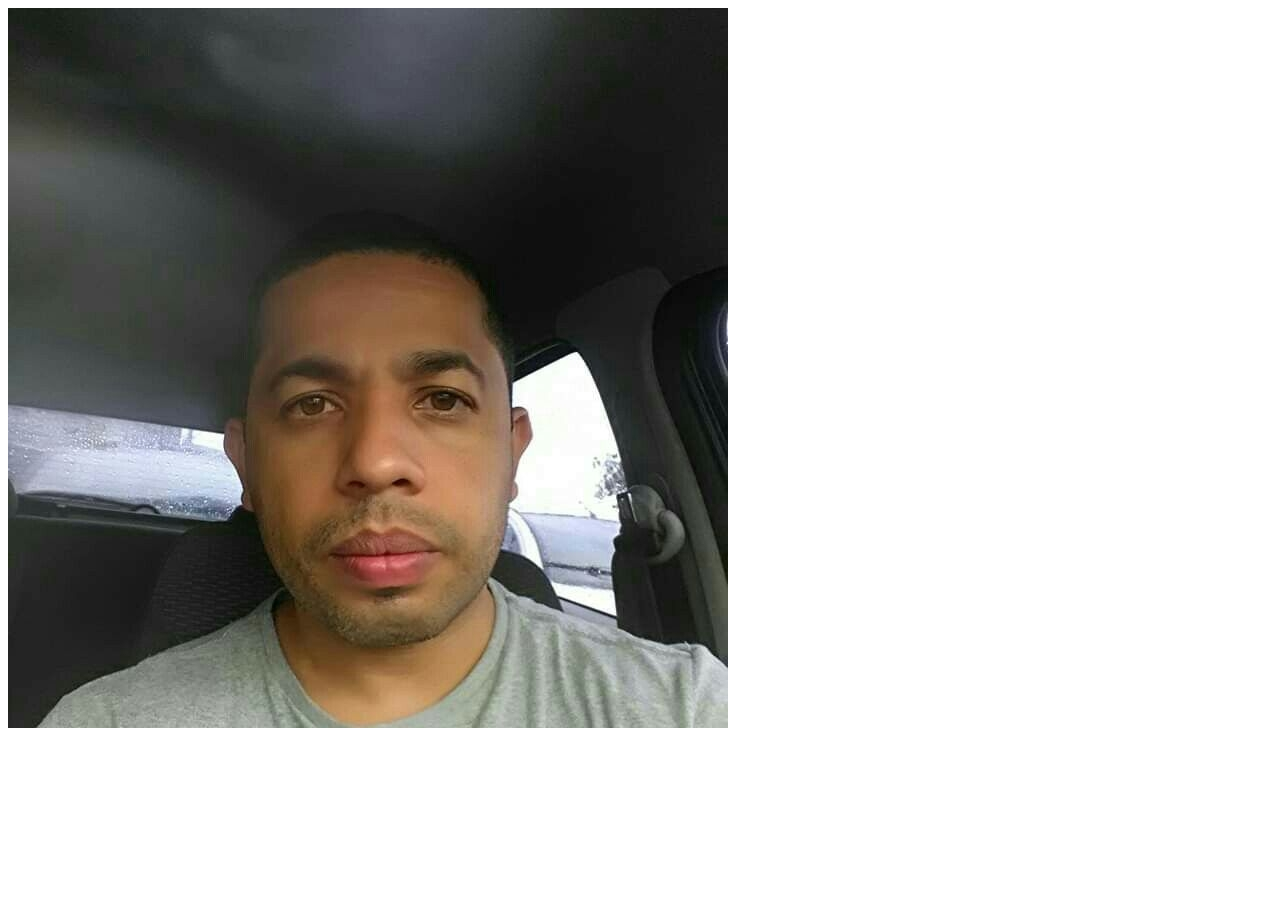
==== index.html @ fdcf712f "index file and profile images" ====
<!DOCTYPE html>
<html lang="en">
<head>
    <meta charset="UTF-8">
    <meta http-equiv="X-UA-Compatible" content="IE=edge">
    <meta name="viewport" content="width=device-width, initial-scale=1.0">
    <title>Link Tree</title>
</head>
<body>
    <img src="images/profile-photo.jpg" alt="">
</body>
</html>
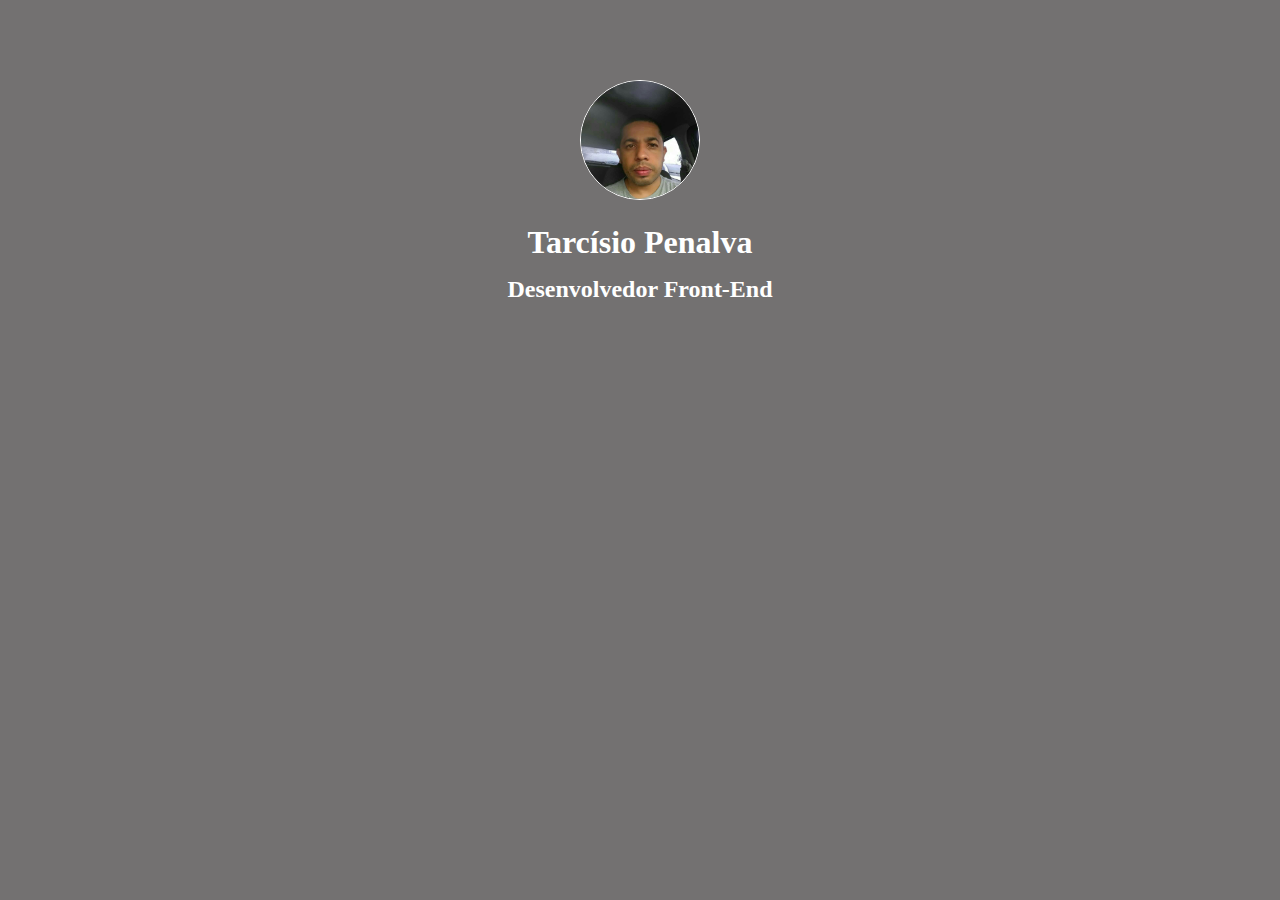
==== commit 6044f800: "html and css" ====
--- a/index.html
+++ b/index.html
@@ -1,12 +1,18 @@
 <!DOCTYPE html>
-<html lang="en">
+<html lang="pt_br">
 <head>
     <meta charset="UTF-8">
     <meta http-equiv="X-UA-Compatible" content="IE=edge">
     <meta name="viewport" content="width=device-width, initial-scale=1.0">
-    <title>Link Tree</title>
+    <link rel="stylesheet" href="assets/css/style.css">
+    <title>Linktree</title>
 </head>
 <body>
-    <img src="images/profile-photo.jpg" alt="">
+    <div class="profile">
+        <img class="profilePhoto" src="assets/images/profile-photo.jpg" alt="Profile Photo">
+        <h1>Tarcísio Penalva</h1>
+        <h2>Desenvolvedor Front-End</h2>
+    </div>
+
 </body>
 </html>--- a/assets/css/style.css
+++ b/assets/css/style.css
@@ -0,0 +1,27 @@
+* {
+    margin: 0;
+    padding: 0;
+    box-sizing: border-box;
+}
+
+body {
+    background-color: #737171;
+    color: #fff;
+}
+
+.profile {
+    text-align: center;
+    margin-top: 80px;
+        
+}
+
+.profilePhoto {
+    width: 120px;
+    border-radius: 100%;
+    border: 1px solid #fff;
+    margin-bottom: 20px;
+}
+
+h2 {
+    margin-top: 15px;
+}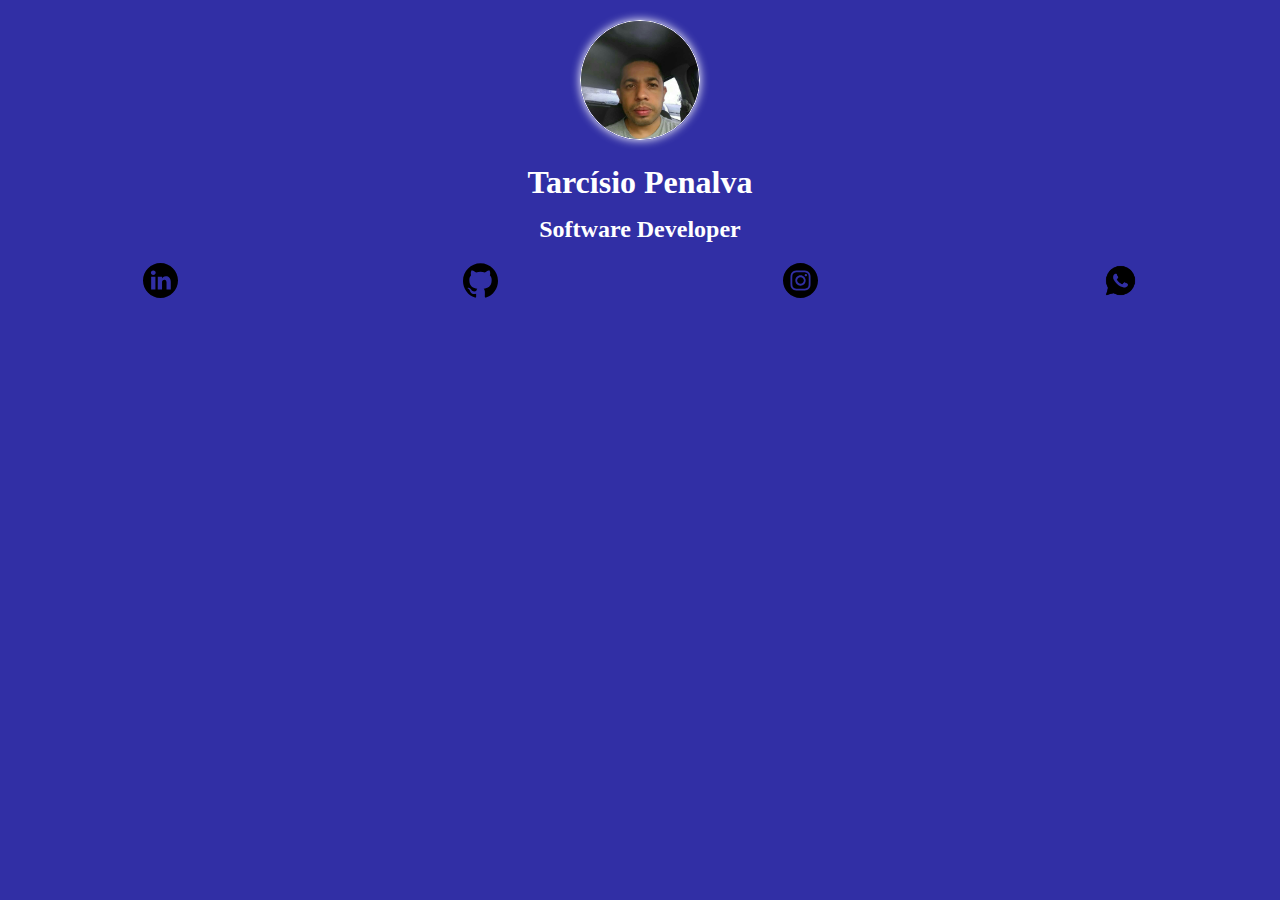
==== commit 694c7b6e: "html images and css updates" ====
--- a/index.html
+++ b/index.html
@@ -9,10 +9,37 @@
 </head>
 <body>
     <div class="profile">
-        <img class="profilePhoto" src="assets/images/profile-photo.jpg" alt="Profile Photo">
+        <img class="avatar" src="assets/images/profile-photo.jpg" alt="avatar">
         <h1>Tarcísio Penalva</h1>
-        <h2>Desenvolvedor Front-End</h2>
+        <h2>Software Developer</h2>
     </div>
+
+    <ul class="social">
+        <li>
+            <a href="https://www.linkedin.com/in/tarcisiopenalva/" target="_blank"> 
+                <img src="assets/images/linkedin.svg" alt="Linkedin-logo">      
+            </a>
+        </li>
+
+        <li>
+            <a href="https://github.com/tarcisiopenalva" target="_blank">
+                <img src="assets/images/github.svg" alt="Github-logo">
+            </a>
+     
+        </li>
+       
+        <li>
+            <a href="https://instagram.com" target="_blank">
+                <img src="assets/images/insta.svg" alt="Instagram-logo">
+            </a>
+        </li>
+
+        <li>
+            <a href="https://wa.me/55710000000000" target="_blank">
+                <img src="assets/images/whatsapp.png" alt="Instagram-logo">
+            </a>
+        </li>
+    </ul>
 
 </body>
 </html>--- a/assets/css/style.css
+++ b/assets/css/style.css
@@ -5,23 +5,36 @@
 }
 
 body {
-    background-color: #737171;
+    background: #312fa5;
+    background-position: cover;
     color: #fff;
 }
 
 .profile {
     text-align: center;
-    margin-top: 80px;
+    margin-top: 20px;
         
 }
 
-.profilePhoto {
+.avatar {
     width: 120px;
     border-radius: 100%;
     border: 1px solid #fff;
     margin-bottom: 20px;
+    box-shadow: 0 0 10px;
 }
 
 h2 {
     margin-top: 15px;
-}+}
+
+.social {
+    display: flex;
+    justify-content: space-around;
+    list-style-type: none;
+    margin-top: 20px;
+}
+
+.social img {
+    width: 35px;
+}
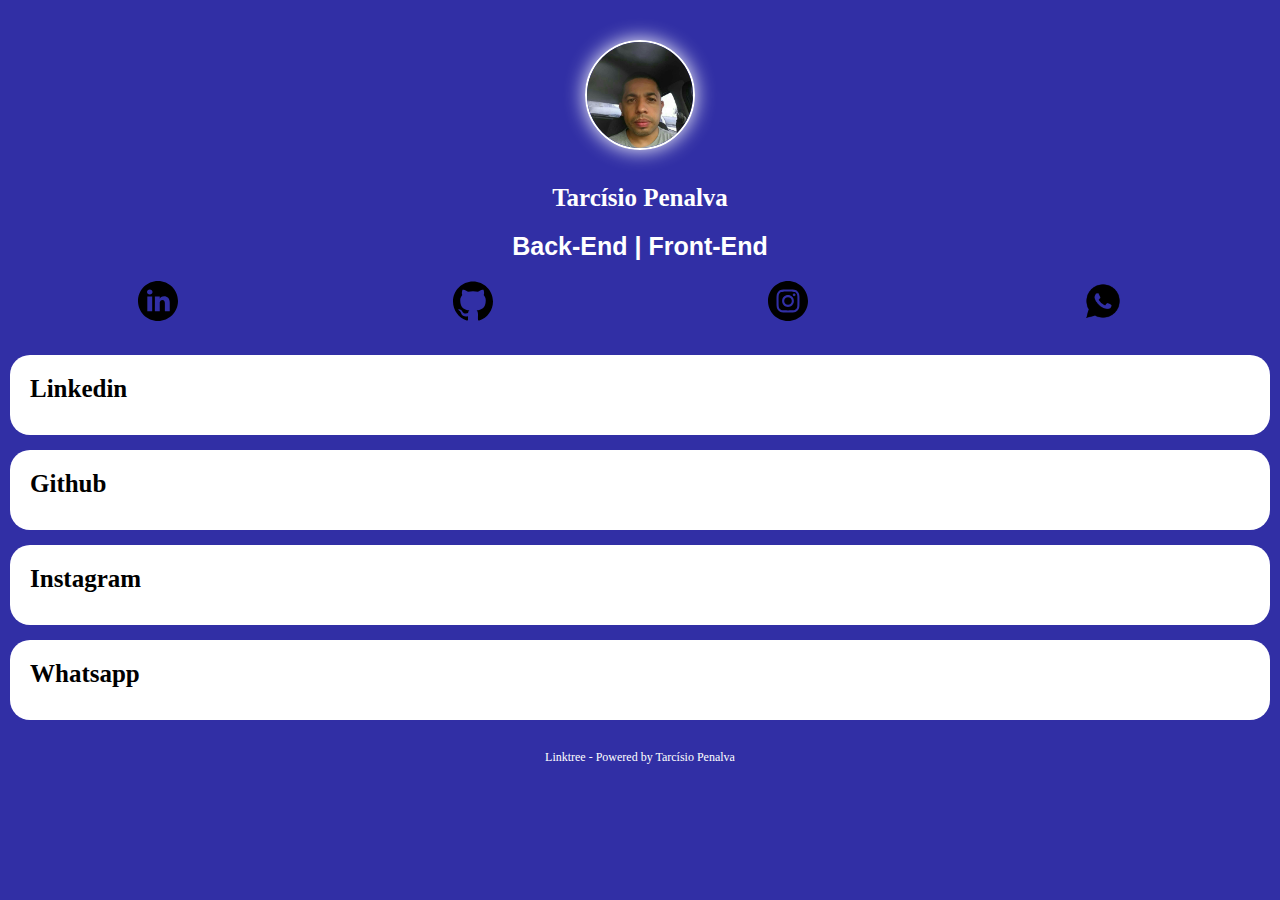
==== commit c7f350f1: "add list, footer and html and css updates" ====
--- a/index.html
+++ b/index.html
@@ -11,7 +11,7 @@
     <div class="profile">
         <img class="avatar" src="assets/images/profile-photo.jpg" alt="avatar">
         <h1>Tarcísio Penalva</h1>
-        <h2>Software Developer</h2>
+        <h2>Back-End | Front-End</h2>
     </div>
 
     <ul class="social">
@@ -41,5 +41,34 @@
         </li>
     </ul>
 
+    <ul class="link-list">
+
+        <li>
+            <a href="#"></a>
+            <span>Linkedin</span>
+        </li>
+
+        <li>
+            <a href="#"></a>
+            <span>Github</span>
+        </li>
+
+        <li>
+            <a href="#"></a>
+            <span>Instagram</span>
+        </li>
+
+        <li>
+            <a href="#"></a>
+            <span>
+                Whatsapp
+            </span>
+        </li>
+    </ul>
+
+    <footer class="footer">
+        Linktree - Powered by Tarcísio Penalva
+    </footer>
+
 </body>
 </html>--- a/assets/css/style.css
+++ b/assets/css/style.css
@@ -12,29 +12,59 @@
 
 .profile {
     text-align: center;
-    margin-top: 20px;
+    margin-top: 40px;
         
 }
 
 .avatar {
-    width: 120px;
+    width: 110px;
     border-radius: 100%;
-    border: 1px solid #fff;
+    border: 2px solid #fff;
+    margin-bottom: 30px;
+    box-shadow: 0 0 20px;
+}
+
+h1 {
+    font-size: 25px;
     margin-bottom: 20px;
-    box-shadow: 0 0 10px;
 }
 
 h2 {
-    margin-top: 15px;
+    font-family: sans-serif;
+    font-size: 25px;
+    margin-bottom: 20px;
 }
 
 .social {
     display: flex;
     justify-content: space-around;
-    list-style-type: none;
-    margin-top: 20px;
+    list-style: none;
+    margin-right: 20px;
 }
 
 .social img {
-    width: 35px;
+    width: 40px;
+    margin-bottom: 30px;
 }
+
+.link-list li {
+    height: 80px;
+    background: #fff;
+    margin: 0 10px 15px 10px;
+    padding: 20px;
+    border-radius: 20px;
+    font-size: 20px;
+    list-style: none;
+    color: #000;    
+}
+
+.link-list li span {
+    font-size: 25px;
+    font-weight: 800;
+}
+
+.footer {
+    text-align: center;
+    font-size: 12px;
+    margin-top: 30px;
+}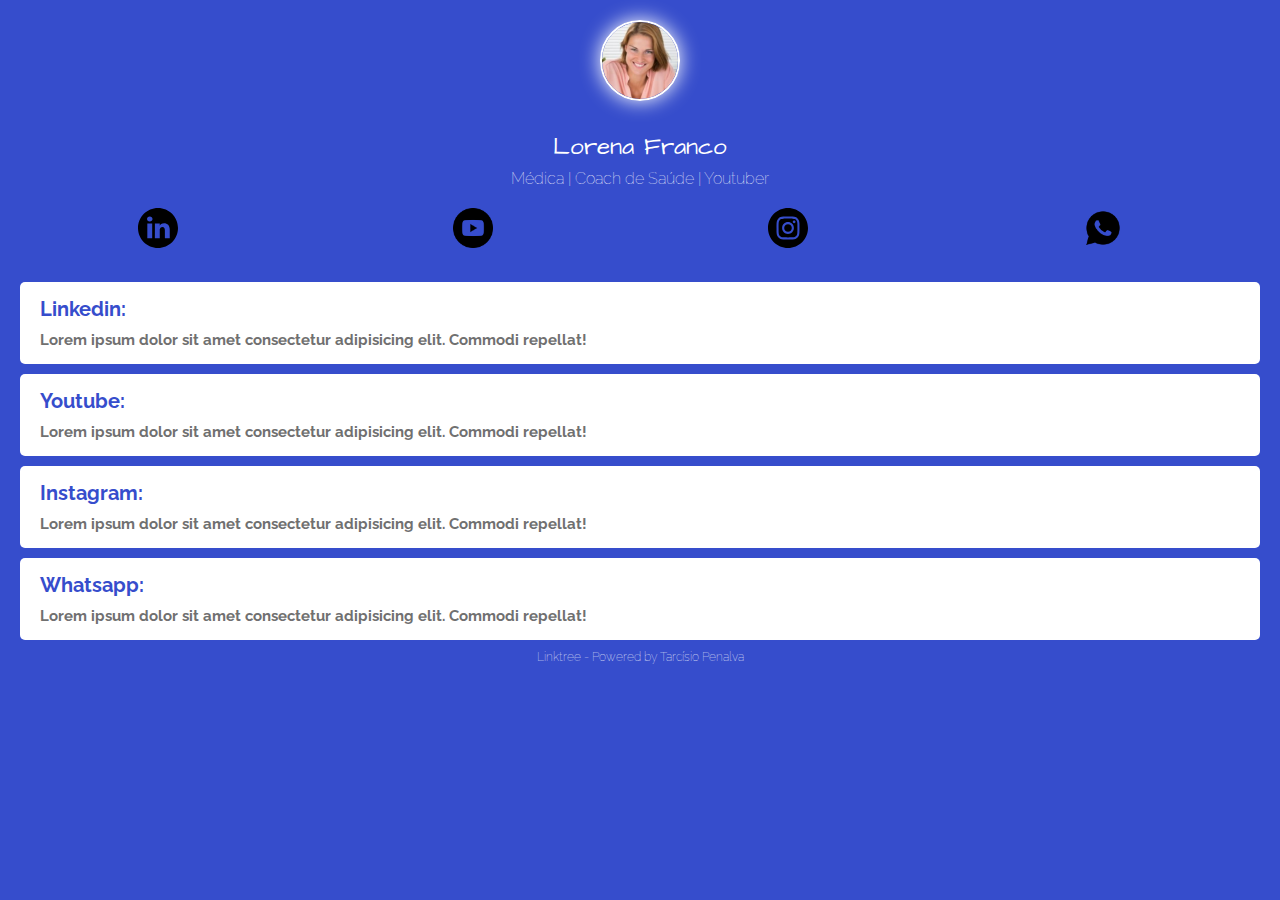
==== commit a4d9ddd9: "client, html and css updates" ====
--- a/index.html
+++ b/index.html
@@ -4,26 +4,32 @@
     <meta charset="UTF-8">
     <meta http-equiv="X-UA-Compatible" content="IE=edge">
     <meta name="viewport" content="width=device-width, initial-scale=1.0">
+    <link rel="preconnect" href="https://fonts.googleapis.com">
+    <link rel="preconnect" href="https://fonts.gstatic.com" crossorigin>
+    <link href="https://fonts.googleapis.com/css2?family=Architects+Daughter&display=swap" rel="stylesheet">
+    <link rel="preconnect" href="https://fonts.googleapis.com">
+    <link rel="preconnect" href="https://fonts.gstatic.com" crossorigin>
+    <link href="https://fonts.googleapis.com/css2?family=Raleway&display=swap" rel="stylesheet">
     <link rel="stylesheet" href="assets/css/style.css">
     <title>Linktree</title>
 </head>
 <body>
     <div class="profile">
-        <img class="avatar" src="assets/images/profile-photo.jpg" alt="avatar">
-        <h1>Tarcísio Penalva</h1>
-        <h2>Back-End | Front-End</h2>
+        <img class="avatar" src="assets/images/avatar.jpg" alt="avatar">
+        <h1>Lorena Franco</h1>
+        <h2>Médica | Coach de Saúde | Youtuber </h2>
     </div>
 
     <ul class="social">
         <li>
-            <a href="https://www.linkedin.com/in/tarcisiopenalva/" target="_blank"> 
+            <a href="https://www.linkedin.com/" target="_blank"> 
                 <img src="assets/images/linkedin.svg" alt="Linkedin-logo">      
             </a>
         </li>
 
         <li>
-            <a href="https://github.com/tarcisiopenalva" target="_blank">
-                <img src="assets/images/github.svg" alt="Github-logo">
+            <a href="https://www.youtube.com/" target="_blank">
+                <img src="assets/images/youtube.png" alt="Github-logo">
             </a>
      
         </li>
@@ -44,25 +50,39 @@
     <ul class="link-list">
 
         <li>
-            <a href="#"></a>
-            <span>Linkedin</span>
+            <a href="#">    
+                Linkedin:
+                <span>
+                    Lorem ipsum dolor sit amet consectetur adipisicing elit. Commodi repellat!
+                </span>
+            </a>
         </li>
 
         <li>
-            <a href="#"></a>
-            <span>Github</span>
+            <a href="#">
+                Youtube:
+                <span>
+                    Lorem ipsum dolor sit amet consectetur adipisicing elit. Commodi repellat!
+                </span>
+            </a>
         </li>
 
         <li>
-            <a href="#"></a>
-            <span>Instagram</span>
+            <a href="#">
+                Instagram:
+                <span>
+                    Lorem ipsum dolor sit amet consectetur adipisicing elit. Commodi repellat!
+                </span>
+            </a>
         </li>
 
         <li>
-            <a href="#"></a>
-            <span>
-                Whatsapp
-            </span>
+            <a href="#">
+                Whatsapp:
+                <span>
+                    Lorem ipsum dolor sit amet consectetur adipisicing elit. Commodi repellat!
+                </span>
+            </a>
         </li>
     </ul>
 
--- a/assets/css/style.css
+++ b/assets/css/style.css
@@ -5,33 +5,35 @@
 }
 
 body {
-    background: #312fa5;
-    background-position: cover;
+    background-color: #364dcc;
+    font-family: 'Raleway', sans-serif;
     color: #fff;
 }
 
 .profile {
     text-align: center;
-    margin-top: 40px;
+    margin-top: 20px;
         
 }
 
 .avatar {
-    width: 110px;
-    border-radius: 100%;
-    border: 2px solid #fff;
-    margin-bottom: 30px;
-    box-shadow: 0 0 20px;
+    width: 80px;
+    border-radius: 100px;;
+    border: 2px solid #ffffff;
+    margin-bottom: 25px;
+    box-shadow: 0 0 20px #ffffff;
 }
 
 h1 {
-    font-size: 25px;
-    margin-bottom: 20px;
+    font-size: 24px;
+    font-weight: 100;
+    font-family: 'Architects Daughter';
+    margin-bottom: 5px;
 }
 
 h2 {
-    font-family: sans-serif;
-    font-size: 25px;
+    font-size: 16px;
+    font-weight: 100;
     margin-bottom: 20px;
 }
 
@@ -44,27 +46,35 @@
 
 .social img {
     width: 40px;
-    margin-bottom: 30px;
+    margin-bottom: 20px;
 }
 
 .link-list li {
-    height: 80px;
-    background: #fff;
-    margin: 0 10px 15px 10px;
-    padding: 20px;
-    border-radius: 20px;
+    margin: 10px 20px;
+    list-style: none;
+
+}
+.link-list li a {
+    display: block;
+    background: #ffffff;
+    text-decoration: none;
+    font-weight: bold;
+    padding: 15px 20px;
+    border-radius: 5px;
     font-size: 20px;
     list-style: none;
-    color: #000;    
+    color: #364dcc;   
 }
 
-.link-list li span {
-    font-size: 25px;
-    font-weight: 800;
+.link-list li a span {
+   display: block;
+   margin-top: 10px;
+   font-size: 15px;
+   color: hsl(0, 0%, 44%);
 }
 
 .footer {
     text-align: center;
     font-size: 12px;
-    margin-top: 30px;
-}+    font-weight: 100;
+}
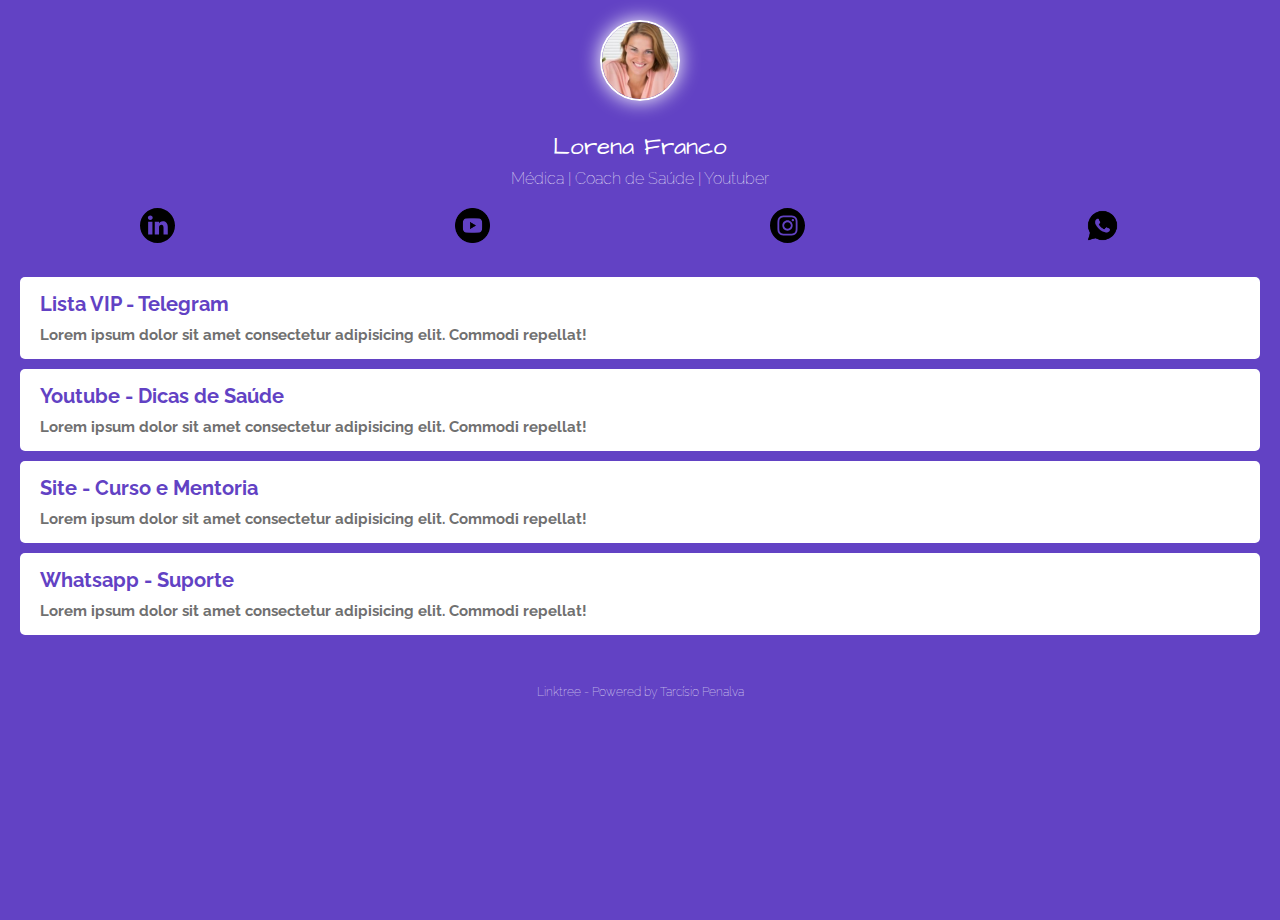
==== commit 924edd96: "html, background-color and css updates" ====
--- a/index.html
+++ b/index.html
@@ -48,10 +48,9 @@
     </ul>
 
     <ul class="link-list">
-
         <li>
-            <a href="#">    
-                Linkedin:
+            <a href="https://web.telegram.org/k/" target="_blank">    
+                Lista VIP - Telegram
                 <span>
                     Lorem ipsum dolor sit amet consectetur adipisicing elit. Commodi repellat!
                 </span>
@@ -59,8 +58,8 @@
         </li>
 
         <li>
-            <a href="#">
-                Youtube:
+            <a href="https://www.youtube.com/" target="_blank">
+                Youtube - Dicas de Saúde
                 <span>
                     Lorem ipsum dolor sit amet consectetur adipisicing elit. Commodi repellat!
                 </span>
@@ -68,8 +67,8 @@
         </li>
 
         <li>
-            <a href="#">
-                Instagram:
+            <a href="http://www.lorenafranco.com.br/" target="_blank">
+                Site - Curso e Mentoria
                 <span>
                     Lorem ipsum dolor sit amet consectetur adipisicing elit. Commodi repellat!
                 </span>
@@ -77,8 +76,8 @@
         </li>
 
         <li>
-            <a href="#">
-                Whatsapp:
+            <a href="https://wa.me/55710000000000" target="_blank">
+                Whatsapp - Suporte 
                 <span>
                     Lorem ipsum dolor sit amet consectetur adipisicing elit. Commodi repellat!
                 </span>
--- a/assets/css/style.css
+++ b/assets/css/style.css
@@ -3,9 +3,12 @@
     padding: 0;
     box-sizing: border-box;
 }
+html,body {
+    height: 100%;
+}
 
 body {
-    background-color: #364dcc;
+    background: #6242c4;
     font-family: 'Raleway', sans-serif;
     color: #fff;
 }
@@ -45,7 +48,7 @@
 }
 
 .social img {
-    width: 40px;
+    width: 35px;
     margin-bottom: 20px;
 }
 
@@ -63,18 +66,19 @@
     border-radius: 5px;
     font-size: 20px;
     list-style: none;
-    color: #364dcc;   
+    color: #6242c4;   
 }
 
 .link-list li a span {
    display: block;
    margin-top: 10px;
    font-size: 15px;
-   color: hsl(0, 0%, 44%);
+   color: #707070;
 }
 
 .footer {
     text-align: center;
     font-size: 12px;
     font-weight: 100;
+    margin-top: 50px;
 }
